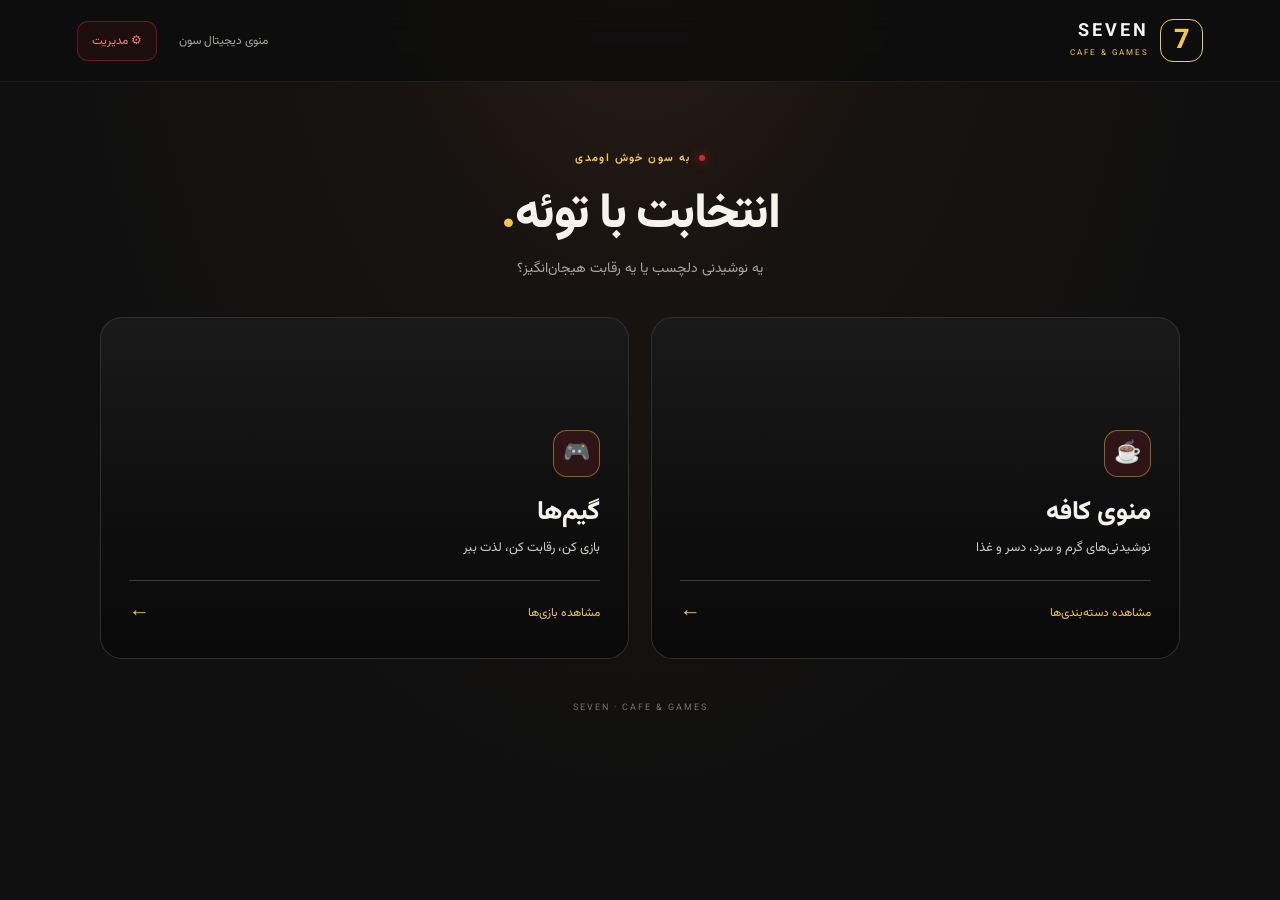
==== index.html @ a22e2e49 "Add files via upload" ====
<!doctype html>
<html lang="fa" dir="rtl">
<head>
<meta charset="utf-8"><meta name="viewport" content="width=device-width, initial-scale=1">
<meta name="theme-color" content="#101010"><title>SEVEN | کافه و گیم</title>
<link rel="preconnect" href="https://fonts.googleapis.com"><link rel="preconnect" href="https://fonts.gstatic.com" crossorigin>
<link href="https://fonts.googleapis.com/css2?family=Vazirmatn:wght@400;500;600;700;800&display=swap" rel="stylesheet">
<link rel="stylesheet" href="style.css">
</head>
<body>
<header class="navbar">
  <a class="brand" href="#" onclick="showHome();return false;"><span class="brand-mark">7</span><span class="brand-copy"><strong>SEVEN</strong><small>CAFE & GAMES</small></span></a>
  <div class="nav-left"><span class="nav-note">منوی دیجیتال سون</span><button class="admin-open" onclick="openAdmin()">⚙ مدیریت</button></div>
</header>
<main class="container">
  <section id="homeView" class="view active">
    <div class="hero"><span class="eyebrow"><i></i> به سون خوش اومدی</span><h1>انتخابت با توئه<span>.</span></h1><p>یه نوشیدنی دلچسب یا یه رقابت هیجان‌انگیز؟</p></div>
    <div class="main-cards">
      <button class="main-card" onclick="openSection('cafe')"><span class="card-image cafe-image"></span><span class="card-shade"></span><span class="card-content"><span class="card-icon">☕</span><span class="card-title">منوی کافه</span><span class="card-description">نوشیدنی‌های گرم و سرد، دسر و غذا</span><span class="card-action">مشاهده دسته‌بندی‌ها <b>←</b></span></span></button>
      <button class="main-card" onclick="openSection('games')"><span class="card-image games-image"></span><span class="card-shade"></span><span class="card-content"><span class="card-icon">🎮</span><span class="card-title">گیم‌ها</span><span class="card-description">بازی کن، رقابت کن، لذت ببر</span><span class="card-action">مشاهده بازی‌ها <b>←</b></span></span></button>
    </div><footer class="footer">SEVEN · CAFE & GAMES</footer>
  </section>
  <section id="categoryView" class="view">
    <div class="switch-row"><button class="back-button" onclick="showHome()">→ بازگشت به منو</button><button class="switch-button" id="switchSection" onclick="switchSection()">گیم‌ها</button></div>
    <div class="section-heading"><span class="eyebrow" id="sectionEyebrow">SEVEN MENU</span><h1 id="sectionTitle">منوی کافه<span>.</span></h1><p id="sectionDescription">دسته موردنظرت رو انتخاب کن.</p></div>
    <div id="categoryGrid" class="category-grid"></div><footer class="footer">SEVEN · CAFE & GAMES</footer>
  </section>
  <section id="itemsView" class="view">
    <div class="switch-row"><button class="back-button" onclick="backToCategories()">→ بازگشت به منو</button><button class="switch-button" id="switchItems" onclick="switchSection()">گیم‌ها</button></div>
    <div class="section-heading"><span class="eyebrow" id="itemsEyebrow">SEVEN MENU</span><h1 id="itemsTitle">محصولات<span>.</span></h1><p id="itemsDescription">موارد این دسته</p></div>
    <div id="hourPicker" class="hour-picker hidden"><h2>مدت زمان بازی</h2><p>برای دیدن تعرفه، تعداد ساعت را انتخاب کن.</p><div id="hourButtons" class="hour-buttons"></div><div id="priceResult" class="price-result hidden"></div></div>
    <div id="productGrid" class="product-grid"></div>
    <div id="emptyState" class="empty-state"><span class="empty-icon">✦</span><h2>هنوز موردی ثبت نشده</h2><p>مدیر می‌تواند از بخش مدیریت، محصول و قیمت اضافه کند.</p></div>
  </section>
  <section id="adminView" class="view">
    <div class="switch-row"><button class="back-button" onclick="showHome()">→ بازگشت به سایت</button><span class="admin-label">پنل مدیریت سون</span></div>
    <div class="section-heading"><span class="eyebrow">SEVEN ADMIN</span><h1>مدیریت منو و تعرفه‌ها<span>.</span></h1><p>محصولات، قیمت‌ها، تعرفه ساعت‌ها و تصویرها را ویرایش کن.</p></div>
    <div class="admin-warning">نسخه اولیه: اطلاعات در همین مرورگر ذخیره می‌شود. برای مدیریت مشترک روی همه دستگاه‌ها و امنیت واقعی، اتصال به بک‌اند لازم است.</div>
    <div class="admin-tabs"><button class="tab active" onclick="showAdminTab('products',this)">محصولات و تعرفه‌ها</button><button class="tab" onclick="showAdminTab('settings',this)">تنظیمات</button></div>
    <div id="adminProducts">
      <form id="productForm" class="admin-form">
        <h2 id="formTitle">افزودن محصول / تعرفه</h2><input type="hidden" id="editId">
        <div class="form-grid">
          <label>بخش<select id="itemSection"><option value="cafe">منوی کافه</option><option value="games">گیم‌ها</option></select></label>
          <label>دسته<select id="itemCategory"></select></label>
          <label>نام محصول / بازی<input id="itemName" required placeholder="مثلاً قهوه یا PS5"></label>
          <label>قیمت پایه (تومان)<input id="itemPrice" type="number" min="0" placeholder="مثلاً 150000"></label>
          <label class="full">آدرس عکس (URL)<input id="itemImage" type="url" placeholder="https://..."></label>
          <div id="gameRates" class="full game-rates"><strong>تعرفه گیم بر اساس ساعت (تومان)</strong><div class="rates-grid"><label>۱ ساعت<input id="rate1" type="number" min="0" placeholder="قیمت"></label><label>۲ ساعت<input id="rate2" type="number" min="0" placeholder="قیمت"></label><label>۳ ساعت<input id="rate3" type="number" min="0" placeholder="قیمت"></label><label>۴ ساعت<input id="rate4" type="number" min="0" placeholder="قیمت"></label><label>۵ ساعت<input id="rate5" type="number" min="0" placeholder="قیمت"></label></div></div>
        </div>
        <div class="form-actions"><button class="primary-button" type="submit">ذخیره</button><button class="back-button" type="button" onclick="resetForm()">پاک کردن فرم</button></div>
      </form>
      <div class="admin-list-head"><h2>موارد ثبت‌شده</h2><button class="danger-button" onclick="clearAll()">حذف همه</button></div><div id="adminList" class="admin-list"></div>
    </div>
    <div id="adminSettings" class="admin-form hidden"><h2>تنظیمات ظاهری</h2><p class="muted">تم مشکی، قرمز و زرد در این نسخه فعال است. لوگوی فعلی به‌صورت نوشتاری SEVEN است.</p><button class="back-button" onclick="exportData()">خروجی گرفتن از اطلاعات (JSON)</button><label class="import-label">وارد کردن فایل JSON<input type="file" accept="application/json" onchange="importData(event)"></label></div>
  </section>
</main>
<script src="script.js"></script>
</body></html>
---- style.css ----
*{box-sizing:border-box}:root{--bg:#101010;--panel:#1b1b1b;--panel2:#242424;--red:#d62828;--red2:#ff4545;--yellow:#f1c84b;--text:#f6f3ec;--muted:#aaa69d;--line:#f1c84b32}
body{margin:0;background:radial-gradient(ellipse at 50% -20%,#302016 0%,#171311 32%,var(--bg) 68%);color:var(--text);font-family:"Vazirmatn",Tahoma,sans-serif;min-height:100vh}button,input,select{font:inherit}button{cursor:pointer}.navbar{height:82px;padding:0 clamp(20px,6vw,84px);display:flex;align-items:center;justify-content:space-between;border-bottom:1px solid #ffffff12;background:#0d0d0dd9;backdrop-filter:blur(16px);position:sticky;top:0;z-index:10}.brand{display:flex;align-items:center;gap:11px;text-decoration:none;color:var(--text)}.brand-mark{width:43px;height:43px;border:1px solid var(--yellow);border-radius:13px;display:grid;place-items:center;color:var(--yellow);font-size:27px;font-weight:800}.brand-copy{display:flex;flex-direction:column;line-height:1.2;letter-spacing:2px}.brand-copy strong{font-size:18px;letter-spacing:3px}.brand-copy small{font-size:8px;color:var(--yellow);letter-spacing:2px;margin-top:5px}.nav-left{display:flex;align-items:center;gap:22px}.nav-note{font-size:12px;color:var(--muted)}.admin-open,.switch-button{border:1px solid #d6282866;background:#d6282815;color:#ff7777;border-radius:11px;padding:10px 14px;font-size:12px}.admin-open:hover,.switch-button:hover{background:#d6282830;border-color:var(--red2)}.container{width:min(1080px,100% - 36px);margin:0 auto;padding:48px 0 22px}.view{display:none;animation:rise .3s ease both}.view.active{display:block}@keyframes rise{from{opacity:0;transform:translateY(8px)}to{opacity:1;transform:translateY(0)}}.hero{text-align:center;padding:15px 0 37px}.eyebrow{font-size:11px;color:var(--yellow);letter-spacing:1.4px;font-weight:700;display:inline-flex;align-items:center;gap:8px}.eyebrow i{width:6px;height:6px;border-radius:50%;background:var(--red);box-shadow:0 0 12px var(--red)}h1{font-size:clamp(30px,5vw,49px);line-height:1.3;margin:14px 0 10px;font-weight:800;letter-spacing:-1.5px}h1 span{color:var(--yellow)}.hero p,.section-heading p{color:var(--muted);font-size:14px;margin:0}.main-cards{display:grid;grid-template-columns:repeat(2,minmax(0,1fr));gap:22px}.main-card{position:relative;isolation:isolate;overflow:hidden;text-align:right;min-height:340px;border:1px solid #ffffff17;border-radius:22px;background:var(--panel);padding:0;color:var(--text);transition:.25s}.main-card:hover{transform:translateY(-4px);border-color:#f1c84b88;box-shadow:0 18px 45px #0006}.card-image,.card-shade{position:absolute;inset:0;z-index:-2}.card-image{background-size:cover;background-position:center;transition:transform .5s}.main-card:hover .card-image{transform:scale(1.04)}.cafe-image{background-image:url("https://images.unsplash.com/photo-1445116572660-236099ec97a0?auto=format&fit=crop&w=1100&q=85")}.games-image{background-image:url("https://images.unsplash.com/photo-1593305841991-05c297ba4575?auto=format&fit=crop&w=1100&q=85")}.card-shade{z-index:-1;background:linear-gradient(0deg,#090909f5 0%,#090909bd 37%,#09090912 100%)}.card-content{min-height:340px;display:flex;flex-direction:column;justify-content:flex-end;padding:28px}.card-icon{width:47px;height:47px;display:grid;place-items:center;background:#d6282825;border:1px solid #f1c84b70;border-radius:14px;font-size:22px;margin-bottom:15px}.card-title{font-size:26px;font-weight:800;margin-bottom:5px}.card-description{font-size:13px;color:#d0cbc1}.card-action{display:flex;align-items:center;justify-content:space-between;margin-top:22px;padding-top:16px;border-top:1px solid #ffffff30;color:var(--yellow);font-size:12px}.card-action b{font-size:21px;font-weight:400}.footer{text-align:center;margin:42px auto 12px;color:#777168;font-size:9px;letter-spacing:2px}.switch-row{display:flex;justify-content:space-between;align-items:center;gap:12px}.back-button{display:inline-flex;align-items:center;gap:9px;border:1px solid #ffffff1c;background:#191919;color:#d6d0c4;border-radius:11px;padding:10px 14px;font-size:12px;transition:.2s}.back-button:hover{border-color:var(--yellow);color:var(--yellow)}.switch-button{min-width:130px;color:var(--yellow);border-color:#f1c84b55;background:#f1c84b0c}.section-heading{margin:35px 0 26px}.section-heading h1{font-size:clamp(29px,4vw,40px);margin:8px 0}.category-grid{display:grid;grid-template-columns:repeat(2,minmax(0,1fr));gap:14px}.category-card{display:flex;align-items:center;gap:16px;text-align:right;padding:21px 19px;min-height:104px;border-radius:16px;border:1px solid #ffffff12;background:linear-gradient(135deg,#202020,#171717);color:var(--text);transition:.22s}.category-card:hover{border-color:#f1c84b88;transform:translateY(-2px)}.category-symbol{flex:0 0 54px;height:54px;display:grid;place-items:center;border-radius:15px;background:#d6282818;border:1px solid #f1c84b3c;color:var(--yellow);font-size:24px}.category-copy{flex:1}.category-copy strong{display:block;font-size:15px}.category-copy small{display:block;margin-top:5px;color:var(--muted);font-size:11px}.category-arrow{color:var(--yellow);font-size:20px}.empty-state{text-align:center;border:1px dashed #f1c84b40;border-radius:20px;background:#191919aa;padding:38px 18px;margin-top:18px}.empty-icon{color:var(--red2);font-size:30px}.empty-state h2{font-size:19px;margin:12px 0 7px}.empty-state p,.muted{font-size:12px;color:var(--muted)}.hidden{display:none!important}.hour-picker,.admin-form{border:1px solid #ffffff18;background:#191919;border-radius:18px;padding:22px;margin:20px 0}.hour-picker h2,.admin-form h2{font-size:18px;margin:0 0 8px}.hour-picker p{color:var(--muted);font-size:12px;margin:0 0 18px}.hour-buttons{display:grid;grid-template-columns:repeat(5,minmax(0,1fr));gap:10px}.hour-button{border:1px solid #ffffff20;background:#242424;color:#eee;border-radius:12px;padding:14px 8px}.hour-button.active,.hour-button:hover{border-color:var(--yellow);background:#f1c84b18;color:var(--yellow)}.price-result{margin-top:14px;padding:17px;border-radius:12px;border:1px solid #d6282870;background:#d6282812}.price-result strong{color:var(--yellow);font-size:22px}.product-grid{display:grid;grid-template-columns:repeat(3,minmax(0,1fr));gap:14px}.product-card{border:1px solid #ffffff16;background:#1b1b1b;border-radius:16px;overflow:hidden}.product-card img{width:100%;height:160px;object-fit:cover;background:#252525}.product-info{padding:14px}.product-info h3{margin:0 0 8px;font-size:15px}.product-price{color:var(--yellow);font-weight:700;font-size:14px}.product-info p{color:var(--muted);font-size:11px}.admin-label{font-size:12px;color:var(--yellow)}.admin-warning{border:1px solid #f1c84b44;background:#f1c84b0d;color:#e6d7a8;border-radius:12px;padding:13px;font-size:12px;line-height:1.9}.admin-tabs{display:flex;gap:8px;margin:20px 0}.tab{padding:10px 15px;border-radius:10px;border:1px solid #ffffff20;background:#1b1b1b;color:#ddd;font-size:12px}.tab.active{border-color:var(--red);background:#d6282820;color:#ff8585}.form-grid{display:grid;grid-template-columns:repeat(2,minmax(0,1fr));gap:14px;margin-top:18px}.form-grid label,.rates-grid label,.import-label{display:flex;flex-direction:column;gap:7px;color:#d8d2c7;font-size:12px}.form-grid .full{grid-column:1/-1}input,select{width:100%;background:#101010;border:1px solid #ffffff24;color:#f6f3ec;border-radius:9px;padding:11px;outline:none}input:focus,select:focus{border-color:var(--yellow)}.game-rates{border:1px solid #ffffff12;border-radius:12px;padding:14px}.game-rates>strong{font-size:12px;color:var(--yellow)}.rates-grid{display:grid;grid-template-columns:repeat(5,minmax(0,1fr));gap:10px;margin-top:12px}.form-actions{display:flex;gap:10px;margin-top:18px}.primary-button{background:var(--red);color:white;border:1px solid var(--red2);border-radius:10px;padding:11px 22px}.primary-button:hover{background:#b91c1c}.admin-list-head{display:flex;align-items:center;justify-content:space-between;margin-top:28px}.admin-list-head h2{font-size:17px}.danger-button{border:1px solid #ff454566;background:#d6282815;color:#ff7777;border-radius:9px;padding:8px 12px;font-size:11px}.admin-list{display:grid;gap:10px}.admin-row{display:flex;align-items:center;gap:12px;border:1px solid #ffffff15;background:#1b1b1b;border-radius:12px;padding:12px}.admin-row img{width:52px;height:52px;object-fit:cover;border-radius:8px;background:#292929}.admin-row-info{flex:1;min-width:0}.admin-row-info strong{display:block;font-size:13px}.admin-row-info small{display:block;color:var(--muted);font-size:11px;margin-top:5px}.row-actions{display:flex;gap:6px}.row-actions button{font-size:11px;padding:7px 9px;border-radius:8px;border:1px solid #ffffff25;background:#222;color:#eee}.row-actions .delete{color:#ff7777;border-color:#ff454544}.import-label{margin-top:18px}.import-label input{margin-top:5px}@media(max-width:650px){.navbar{height:72px;padding:0 15px}.nav-left{gap:9px}.nav-note{display:none}.admin-open{padding:9px;font-size:11px}.container{width:calc(100% - 30px);padding-top:30px}.hero{padding:12px 0 26px}.main-cards{grid-template-columns:1fr;gap:14px}.main-card,.card-content{min-height:260px}.card-content{padding:22px}.category-grid{grid-template-columns:1fr;gap:10px}.category-card{min-height:91px;padding:16px}.section-heading{margin-top:27px}.switch-button{min-width:110px;padding:10px}.hour-buttons{gap:6px}.hour-button{font-size:11px;padding:12px 3px}.product-grid{grid-template-columns:repeat(2,minmax(0,1fr))}.product-card img{height:120px}.form-grid{grid-template-columns:1fr}.form-grid .full{grid-column:auto}.rates-grid{grid-template-columns:repeat(2,minmax(0,1fr))}.admin-row{flex-wrap:wrap}.row-actions{width:100%}.footer{margin-top:32px}}
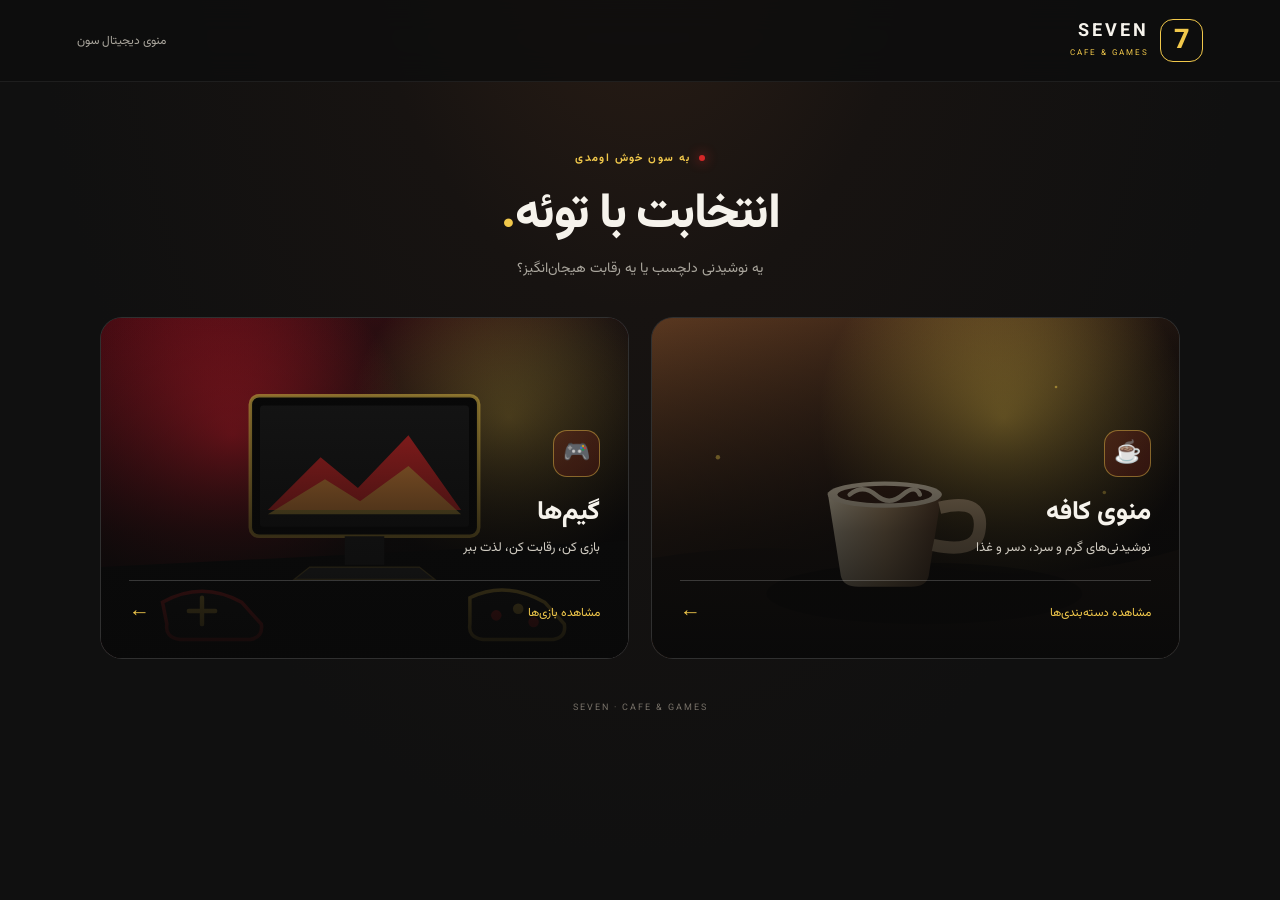
==== commit d00113c8: "Add files via upload" ====
--- a/index.html
+++ b/index.html
@@ -5,12 +5,12 @@
 <meta name="theme-color" content="#101010"><title>SEVEN | کافه و گیم</title>
 <link rel="preconnect" href="https://fonts.googleapis.com"><link rel="preconnect" href="https://fonts.gstatic.com" crossorigin>
 <link href="https://fonts.googleapis.com/css2?family=Vazirmatn:wght@400;500;600;700;800&display=swap" rel="stylesheet">
-<link rel="stylesheet" href="style.css">
+<link rel="stylesheet" href="css/style.css">
 </head>
 <body>
 <header class="navbar">
   <a class="brand" href="#" onclick="showHome();return false;"><span class="brand-mark">7</span><span class="brand-copy"><strong>SEVEN</strong><small>CAFE & GAMES</small></span></a>
-  <div class="nav-left"><span class="nav-note">منوی دیجیتال سون</span><button class="admin-open" onclick="openAdmin()">⚙ مدیریت</button></div>
+  <div class="nav-left"><span class="nav-note">منوی دیجیتال سون</span></div>
 </header>
 <main class="container">
   <section id="homeView" class="view active">
@@ -28,7 +28,7 @@
   <section id="itemsView" class="view">
     <div class="switch-row"><button class="back-button" onclick="backToCategories()">→ بازگشت به منو</button><button class="switch-button" id="switchItems" onclick="switchSection()">گیم‌ها</button></div>
     <div class="section-heading"><span class="eyebrow" id="itemsEyebrow">SEVEN MENU</span><h1 id="itemsTitle">محصولات<span>.</span></h1><p id="itemsDescription">موارد این دسته</p></div>
-    <div id="hourPicker" class="hour-picker hidden"><h2>مدت زمان بازی</h2><p>برای دیدن تعرفه، تعداد ساعت را انتخاب کن.</p><div id="hourButtons" class="hour-buttons"></div><div id="priceResult" class="price-result hidden"></div></div>
+    <div id="hourPicker" class="game-config hidden"><h2>انتخاب امکانات بازی</h2><p class="sub">اول تعداد دسته، بعد مدت زمان را انتخاب کن.</p><div class="choice-group"><span class="choice-label">۱. تعداد دسته</span><div id="controllerButtons" class="choice-buttons"></div></div><div class="choice-group"><span class="choice-label">۲. مدت زمان بازی</span><div id="hourButtons" class="choice-buttons"></div></div><div id="priceResult" class="final-price hidden"><span>قیمت نهایی</span><strong id="finalPriceValue">—</strong></div></div>
     <div id="productGrid" class="product-grid"></div>
     <div id="emptyState" class="empty-state"><span class="empty-icon">✦</span><h2>هنوز موردی ثبت نشده</h2><p>مدیر می‌تواند از بخش مدیریت، محصول و قیمت اضافه کند.</p></div>
   </section>
@@ -55,5 +55,5 @@
     <div id="adminSettings" class="admin-form hidden"><h2>تنظیمات ظاهری</h2><p class="muted">تم مشکی، قرمز و زرد در این نسخه فعال است. لوگوی فعلی به‌صورت نوشتاری SEVEN است.</p><button class="back-button" onclick="exportData()">خروجی گرفتن از اطلاعات (JSON)</button><label class="import-label">وارد کردن فایل JSON<input type="file" accept="application/json" onchange="importData(event)"></label></div>
   </section>
 </main>
-<script src="script.js"></script>
+<script src="js/script.js"></script>
 </body></html>
--- a/css/style.css
+++ b/css/style.css
@@ -0,0 +1,17 @@
+*{box-sizing:border-box}:root{--bg:#101010;--panel:#1b1b1b;--panel2:#242424;--red:#d62828;--red2:#ff4545;--yellow:#f1c84b;--text:#f6f3ec;--muted:#aaa69d;--line:#f1c84b32}
+body{margin:0;background:radial-gradient(ellipse at 50% -20%,#302016 0%,#171311 32%,var(--bg) 68%);color:var(--text);font-family:"Vazirmatn",Tahoma,sans-serif;min-height:100vh}button,input,select{font:inherit}button{cursor:pointer}.navbar{height:82px;padding:0 clamp(20px,6vw,84px);display:flex;align-items:center;justify-content:space-between;border-bottom:1px solid #ffffff12;background:#0d0d0dd9;backdrop-filter:blur(16px);position:sticky;top:0;z-index:10}.brand{display:flex;align-items:center;gap:11px;text-decoration:none;color:var(--text)}.brand-mark{width:43px;height:43px;border:1px solid var(--yellow);border-radius:13px;display:grid;place-items:center;color:var(--yellow);font-size:27px;font-weight:800}.brand-copy{display:flex;flex-direction:column;line-height:1.2;letter-spacing:2px}.brand-copy strong{font-size:18px;letter-spacing:3px}.brand-copy small{font-size:8px;color:var(--yellow);letter-spacing:2px;margin-top:5px}.nav-left{display:flex;align-items:center;gap:22px}.nav-note{font-size:12px;color:var(--muted)}.admin-open,.switch-button{border:1px solid #d6282866;background:#d6282815;color:#ff7777;border-radius:11px;padding:10px 14px;font-size:12px}.admin-open:hover,.switch-button:hover{background:#d6282830;border-color:var(--red2)}.container{width:min(1080px,100% - 36px);margin:0 auto;padding:48px 0 22px}.view{display:none;animation:rise .3s ease both}.view.active{display:block}@keyframes rise{from{opacity:0;transform:translateY(8px)}to{opacity:1;transform:translateY(0)}}.hero{text-align:center;padding:15px 0 37px}.eyebrow{font-size:11px;color:var(--yellow);letter-spacing:1.4px;font-weight:700;display:inline-flex;align-items:center;gap:8px}.eyebrow i{width:6px;height:6px;border-radius:50%;background:var(--red);box-shadow:0 0 12px var(--red)}h1{font-size:clamp(30px,5vw,49px);line-height:1.3;margin:14px 0 10px;font-weight:800;letter-spacing:-1.5px}h1 span{color:var(--yellow)}.hero p,.section-heading p{color:var(--muted);font-size:14px;margin:0}.main-cards{display:grid;grid-template-columns:repeat(2,minmax(0,1fr));gap:22px}.main-card{position:relative;isolation:isolate;overflow:hidden;text-align:right;min-height:340px;border:1px solid #ffffff17;border-radius:22px;background:var(--panel);padding:0;color:var(--text);transition:.25s}.main-card:hover{transform:translateY(-4px);border-color:#f1c84b88;box-shadow:0 18px 45px #0006}.card-image,.card-shade{position:absolute;inset:0;z-index:-2}.card-image{background-size:cover;background-position:center;transition:transform .5s}.main-card:hover .card-image{transform:scale(1.04)}.cafe-image{background-color:#352116;background-image:url("../assets/images/cafe.svg"),linear-gradient(135deg,#52331f,#0b0b0b)}.games-image{background-color:#260b10;background-image:url("../assets/images/games.svg"),linear-gradient(135deg,#5a1018,#0b0b0b)}.card-shade{z-index:-1;background:linear-gradient(0deg,#090909f5 0%,#090909bd 37%,#09090912 100%)}.card-content{min-height:340px;display:flex;flex-direction:column;justify-content:flex-end;padding:28px}.card-icon{width:47px;height:47px;display:grid;place-items:center;background:#d6282825;border:1px solid #f1c84b70;border-radius:14px;font-size:22px;margin-bottom:15px}.card-title{font-size:26px;font-weight:800;margin-bottom:5px}.card-description{font-size:13px;color:#d0cbc1}.card-action{display:flex;align-items:center;justify-content:space-between;margin-top:22px;padding-top:16px;border-top:1px solid #ffffff30;color:var(--yellow);font-size:12px}.card-action b{font-size:21px;font-weight:400}.footer{text-align:center;margin:42px auto 12px;color:#777168;font-size:9px;letter-spacing:2px}.switch-row{display:flex;justify-content:space-between;align-items:center;gap:12px}.back-button{display:inline-flex;align-items:center;gap:9px;border:1px solid #ffffff1c;background:#191919;color:#d6d0c4;border-radius:11px;padding:10px 14px;font-size:12px;transition:.2s}.back-button:hover{border-color:var(--yellow);color:var(--yellow)}.switch-button{min-width:130px;color:var(--yellow);border-color:#f1c84b55;background:#f1c84b0c}.section-heading{margin:35px 0 26px}.section-heading h1{font-size:clamp(29px,4vw,40px);margin:8px 0}.category-grid{display:grid;grid-template-columns:repeat(2,minmax(0,1fr));gap:14px}.category-card{display:flex;align-items:center;gap:16px;text-align:right;padding:21px 19px;min-height:104px;border-radius:16px;border:1px solid #ffffff12;background:linear-gradient(135deg,#202020,#171717);color:var(--text);transition:.22s}.category-card:hover{border-color:#f1c84b88;transform:translateY(-2px)}.category-symbol{flex:0 0 54px;height:54px;display:grid;place-items:center;border-radius:15px;background:#d6282818;border:1px solid #f1c84b3c;color:var(--yellow);font-size:24px}.category-copy{flex:1}.category-copy strong{display:block;font-size:15px}.category-copy small{display:block;margin-top:5px;color:var(--muted);font-size:11px}.category-arrow{color:var(--yellow);font-size:20px}.empty-state{text-align:center;border:1px dashed #f1c84b40;border-radius:20px;background:#191919aa;padding:38px 18px;margin-top:18px}.empty-icon{color:var(--red2);font-size:30px}.empty-state h2{font-size:19px;margin:12px 0 7px}.empty-state p,.muted{font-size:12px;color:var(--muted)}.hidden{display:none!important}.hour-picker,.admin-form{border:1px solid #ffffff18;background:#191919;border-radius:18px;padding:22px;margin:20px 0}.hour-picker h2,.admin-form h2{font-size:18px;margin:0 0 8px}.hour-picker p{color:var(--muted);font-size:12px;margin:0 0 18px}.hour-buttons{display:grid;grid-template-columns:repeat(5,minmax(0,1fr));gap:10px}.hour-button{border:1px solid #ffffff20;background:#242424;color:#eee;border-radius:12px;padding:14px 8px}.hour-button.active,.hour-button:hover{border-color:var(--yellow);background:#f1c84b18;color:var(--yellow)}.price-result{margin-top:14px;padding:17px;border-radius:12px;border:1px solid #d6282870;background:#d6282812}.price-result strong{color:var(--yellow);font-size:22px}.product-grid{display:grid;grid-template-columns:repeat(3,minmax(0,1fr));gap:14px}.product-card{border:1px solid #ffffff16;background:#1b1b1b;border-radius:16px;overflow:hidden}.product-card img{width:100%;height:160px;object-fit:cover;background:#252525}.product-info{padding:14px}.product-info h3{margin:0 0 8px;font-size:15px}.product-price{color:var(--yellow);font-weight:700;font-size:14px}.product-info p{color:var(--muted);font-size:11px}.admin-label{font-size:12px;color:var(--yellow)}.admin-warning{border:1px solid #f1c84b44;background:#f1c84b0d;color:#e6d7a8;border-radius:12px;padding:13px;font-size:12px;line-height:1.9}.admin-tabs{display:flex;gap:8px;margin:20px 0}.tab{padding:10px 15px;border-radius:10px;border:1px solid #ffffff20;background:#1b1b1b;color:#ddd;font-size:12px}.tab.active{border-color:var(--red);background:#d6282820;color:#ff8585}.form-grid{display:grid;grid-template-columns:repeat(2,minmax(0,1fr));gap:14px;margin-top:18px}.form-grid label,.rates-grid label,.import-label{display:flex;flex-direction:column;gap:7px;color:#d8d2c7;font-size:12px}.form-grid .full{grid-column:1/-1}input,select{width:100%;background:#101010;border:1px solid #ffffff24;color:#f6f3ec;border-radius:9px;padding:11px;outline:none}input:focus,select:focus{border-color:var(--yellow)}.game-rates{border:1px solid #ffffff12;border-radius:12px;padding:14px}.game-rates>strong{font-size:12px;color:var(--yellow)}.rates-grid{display:grid;grid-template-columns:repeat(5,minmax(0,1fr));gap:10px;margin-top:12px}.form-actions{display:flex;gap:10px;margin-top:18px}.primary-button{background:var(--red);color:white;border:1px solid var(--red2);border-radius:10px;padding:11px 22px}.primary-button:hover{background:#b91c1c}.admin-list-head{display:flex;align-items:center;justify-content:space-between;margin-top:28px}.admin-list-head h2{font-size:17px}.danger-button{border:1px solid #ff454566;background:#d6282815;color:#ff7777;border-radius:9px;padding:8px 12px;font-size:11px}.admin-list{display:grid;gap:10px}.admin-row{display:flex;align-items:center;gap:12px;border:1px solid #ffffff15;background:#1b1b1b;border-radius:12px;padding:12px}.admin-row img{width:52px;height:52px;object-fit:cover;border-radius:8px;background:#292929}.admin-row-info{flex:1;min-width:0}.admin-row-info strong{display:block;font-size:13px}.admin-row-info small{display:block;color:var(--muted);font-size:11px;margin-top:5px}.row-actions{display:flex;gap:6px}.row-actions button{font-size:11px;padding:7px 9px;border-radius:8px;border:1px solid #ffffff25;background:#222;color:#eee}.row-actions .delete{color:#ff7777;border-color:#ff454544}.import-label{margin-top:18px}.import-label input{margin-top:5px}@media(max-width:650px){.navbar{height:72px;padding:0 15px}.nav-left{gap:9px}.nav-note{display:none}.admin-open{padding:9px;font-size:11px}.container{width:calc(100% - 30px);padding-top:30px}.hero{padding:12px 0 26px}.main-cards{grid-template-columns:1fr;gap:14px}.main-card,.card-content{min-height:260px}.card-content{padding:22px}.category-grid{grid-template-columns:1fr;gap:10px}.category-card{min-height:91px;padding:16px}.section-heading{margin-top:27px}.switch-button{min-width:110px;padding:10px}.hour-buttons{gap:6px}.hour-button{font-size:11px;padding:12px 3px}.product-grid{grid-template-columns:repeat(2,minmax(0,1fr))}.product-card img{height:120px}.form-grid{grid-template-columns:1fr}.form-grid .full{grid-column:auto}.rates-grid{grid-template-columns:repeat(2,minmax(0,1fr))}.admin-row{flex-wrap:wrap}.row-actions{width:100%}.footer{margin-top:32px}}
+/* V5 polish */
+.category-card{position:relative;min-height:116px;padding:21px;background:linear-gradient(135deg,#25211e,#151515);box-shadow:inset 0 1px 0 #ffffff08,0 10px 26px #0002;border:1px solid #ffffff18;border-radius:17px}
+.category-card:before{content:"";position:absolute;right:0;top:18px;bottom:18px;width:3px;border-radius:4px;background:linear-gradient(#d62828,#f1c84b)}
+.category-card:hover{border-color:#f1c84b88;transform:translateY(-2px)}
+.category-symbol{background:#d6282820;border-color:#f1c84b55}
+.category-arrow{display:grid;place-items:center;width:34px;height:34px;border-radius:10px;background:#f1c84b10;border:1px solid #f1c84b25}
+.game-config{border:1px solid #f1c84b3b;border-radius:18px;padding:20px;background:linear-gradient(135deg,#201b18,#151515);margin:16px 0 22px}
+.game-config h2{font-size:17px;margin:0 0 6px}.game-config .sub{font-size:12px;color:var(--muted);margin:0 0 16px}
+.choice-group{margin:18px 0}.choice-label{display:block;color:#ddd5c7;font-size:12px;font-weight:700;margin-bottom:10px}
+.choice-buttons{display:grid;grid-template-columns:repeat(auto-fit,minmax(75px,1fr));gap:9px}
+.choice-button{border:1px solid #ffffff20;background:#202020;color:#eee;border-radius:12px;padding:13px 8px;min-height:48px;transition:.2s}
+.choice-button.active,.choice-button:hover{border-color:#f1c84b;background:linear-gradient(135deg,#d6282828,#f1c84b16);color:#f1c84b}
+.final-price{margin-top:18px;padding:18px;border-radius:14px;background:linear-gradient(110deg,#d6282825,#f1c84b12);border:1px solid #d6282866;display:flex;align-items:center;justify-content:space-between;gap:15px}
+.final-price span{font-size:12px;color:#d7d0c3}.final-price strong{font-size:clamp(20px,3vw,28px);color:#f1c84b}
+@media(max-width:650px){.category-card{min-height:98px;padding:15px}.game-config{padding:15px}.choice-buttons{grid-template-columns:repeat(3,minmax(0,1fr))}.final-price{align-items:flex-start;flex-direction:column}}
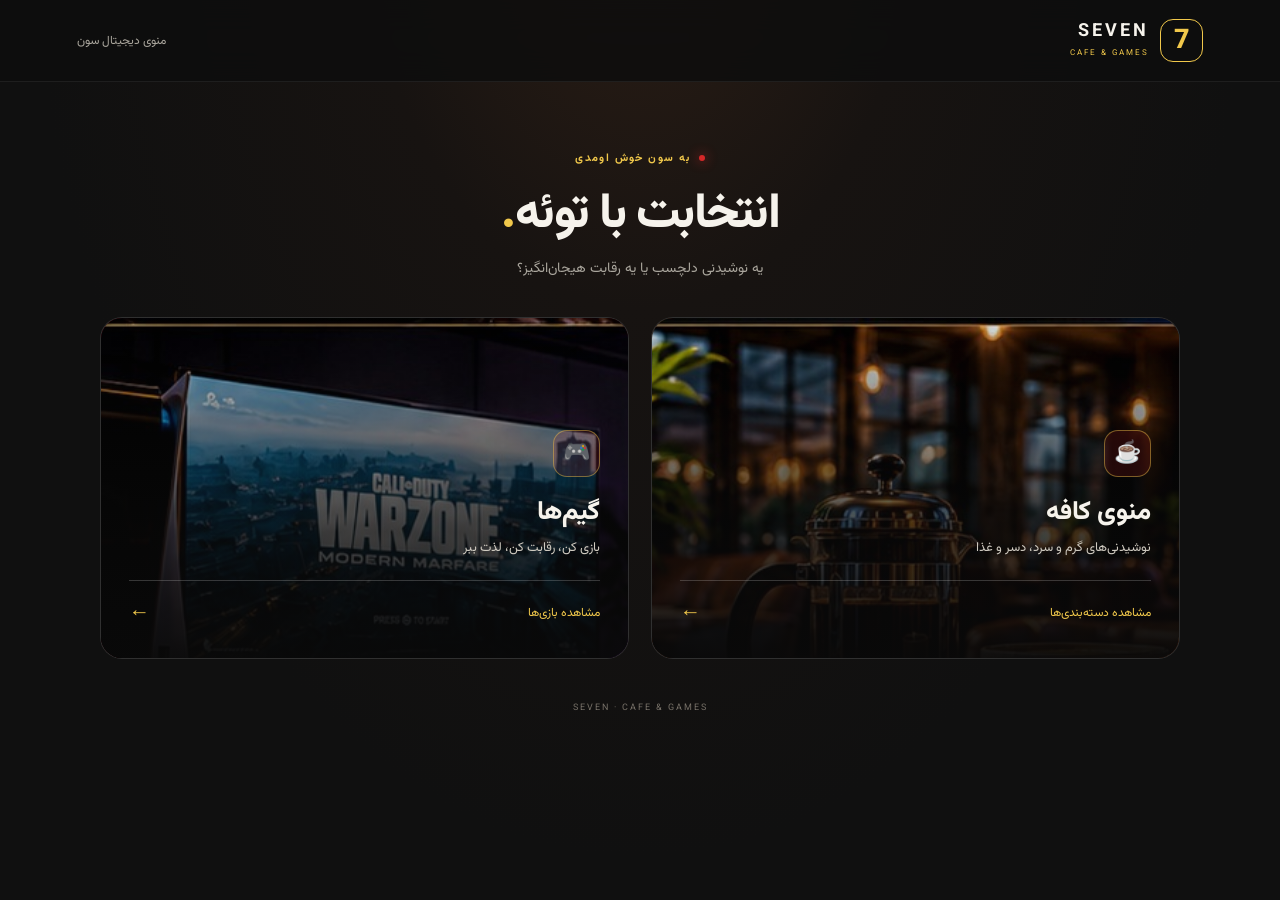
==== commit 3ac134c5: "Add files via upload" ====
--- a/index.html
+++ b/index.html
@@ -28,12 +28,12 @@
   <section id="itemsView" class="view">
     <div class="switch-row"><button class="back-button" onclick="backToCategories()">→ بازگشت به منو</button><button class="switch-button" id="switchItems" onclick="switchSection()">گیم‌ها</button></div>
     <div class="section-heading"><span class="eyebrow" id="itemsEyebrow">SEVEN MENU</span><h1 id="itemsTitle">محصولات<span>.</span></h1><p id="itemsDescription">موارد این دسته</p></div>
-    <div id="hourPicker" class="game-config hidden"><h2>انتخاب امکانات بازی</h2><p class="sub">اول تعداد دسته، بعد مدت زمان را انتخاب کن.</p><div class="choice-group"><span class="choice-label">۱. تعداد دسته</span><div id="controllerButtons" class="choice-buttons"></div></div><div class="choice-group"><span class="choice-label">۲. مدت زمان بازی</span><div id="hourButtons" class="choice-buttons"></div></div><div id="priceResult" class="final-price hidden"><span>قیمت نهایی</span><strong id="finalPriceValue">—</strong></div></div>
+    <div id="hourPicker" class="game-config hidden"><h2>انتخاب امکانات بازی</h2><p class="sub">ابتدا گزینه موردنظر و سپس مدت زمان را انتخاب کن؛ قیمت نهایی در پایان نمایش داده می‌شود.</p><div id="controllerChoice" class="choice-group"><span id="controllerLabel" class="choice-label">۱. تعداد دسته</span><div id="controllerButtons" class="choice-buttons"></div></div><div class="choice-group"><span class="choice-label">۲. مدت زمان بازی</span><div id="hourButtons" class="choice-buttons"></div></div><div id="priceResult" class="final-price hidden"><span>قیمت نهایی</span><strong id="finalPriceValue">—</strong></div></div>
     <div id="productGrid" class="product-grid"></div>
     <div id="emptyState" class="empty-state"><span class="empty-icon">✦</span><h2>هنوز موردی ثبت نشده</h2><p>مدیر می‌تواند از بخش مدیریت، محصول و قیمت اضافه کند.</p></div>
   </section>
   <section id="adminView" class="view">
-    <div class="switch-row"><button class="back-button" onclick="showHome()">→ بازگشت به سایت</button><span class="admin-label">پنل مدیریت سون</span></div>
+    <div class="switch-row"><button class="back-button" onclick="showHome()">→ بازگشت به سایت</button><span class="admin-label">پنل مدیریت سون</span><button class="danger-button" type="button" onclick="logoutAdmin()">خروج امن</button></div>
     <div class="section-heading"><span class="eyebrow">SEVEN ADMIN</span><h1>مدیریت منو و تعرفه‌ها<span>.</span></h1><p>محصولات، قیمت‌ها، تعرفه ساعت‌ها و تصویرها را ویرایش کن.</p></div>
     <div class="admin-warning">نسخه اولیه: اطلاعات در همین مرورگر ذخیره می‌شود. برای مدیریت مشترک روی همه دستگاه‌ها و امنیت واقعی، اتصال به بک‌اند لازم است.</div>
     <div class="admin-tabs"><button class="tab active" onclick="showAdminTab('products',this)">محصولات و تعرفه‌ها</button><button class="tab" onclick="showAdminTab('settings',this)">تنظیمات</button></div>
@@ -45,7 +45,14 @@
           <label>دسته<select id="itemCategory"></select></label>
           <label>نام محصول / بازی<input id="itemName" required placeholder="مثلاً قهوه یا PS5"></label>
           <label>قیمت پایه (تومان)<input id="itemPrice" type="number" min="0" placeholder="مثلاً 150000"></label>
-          <label class="full">آدرس عکس (URL)<input id="itemImage" type="url" placeholder="https://..."></label>
+          <label class="full image-url-field">آدرس عکس (URL)<input id="itemImage" type="url" placeholder="https://example.com/photo.jpg"><small>اگر لینک عکس داری، اینجا وارد کن؛ یا از دستگاه انتخابش کن.</small></label>
+          <div class="full upload-card" id="imageUploadCard">
+            <div class="upload-card-top"><span class="upload-icon">▧</span><div class="upload-copy"><strong>انتخاب تصویر از دستگاه</strong><small>فرمت‌های JPG، PNG، WEBP و GIF — تصویر برای ذخیره بهینه می‌شود.</small></div></div>
+            <input id="itemImageFile" class="native-file-input" type="file" accept="image/*">
+            <label for="itemImageFile" class="upload-button"><span>＋</span> انتخاب عکس از گوشی یا کامپیوتر</label>
+            <div id="imageFileName" class="file-name">هنوز تصویری انتخاب نشده</div>
+            <div id="imagePreviewWrap" class="image-preview-wrap hidden"><img id="imagePreview" alt="پیش‌نمایش تصویر انتخاب‌شده"><button type="button" class="remove-image-button" onclick="clearSelectedImage()">حذف تصویر انتخاب‌شده</button></div>
+          </div>
           <div id="gameRates" class="full game-rates"><strong>تعرفه گیم بر اساس ساعت (تومان)</strong><div class="rates-grid"><label>۱ ساعت<input id="rate1" type="number" min="0" placeholder="قیمت"></label><label>۲ ساعت<input id="rate2" type="number" min="0" placeholder="قیمت"></label><label>۳ ساعت<input id="rate3" type="number" min="0" placeholder="قیمت"></label><label>۴ ساعت<input id="rate4" type="number" min="0" placeholder="قیمت"></label><label>۵ ساعت<input id="rate5" type="number" min="0" placeholder="قیمت"></label></div></div>
         </div>
         <div class="form-actions"><button class="primary-button" type="submit">ذخیره</button><button class="back-button" type="button" onclick="resetForm()">پاک کردن فرم</button></div>
--- a/css/style.css
+++ b/css/style.css
@@ -1,5 +1,5 @@
 *{box-sizing:border-box}:root{--bg:#101010;--panel:#1b1b1b;--panel2:#242424;--red:#d62828;--red2:#ff4545;--yellow:#f1c84b;--text:#f6f3ec;--muted:#aaa69d;--line:#f1c84b32}
-body{margin:0;background:radial-gradient(ellipse at 50% -20%,#302016 0%,#171311 32%,var(--bg) 68%);color:var(--text);font-family:"Vazirmatn",Tahoma,sans-serif;min-height:100vh}button,input,select{font:inherit}button{cursor:pointer}.navbar{height:82px;padding:0 clamp(20px,6vw,84px);display:flex;align-items:center;justify-content:space-between;border-bottom:1px solid #ffffff12;background:#0d0d0dd9;backdrop-filter:blur(16px);position:sticky;top:0;z-index:10}.brand{display:flex;align-items:center;gap:11px;text-decoration:none;color:var(--text)}.brand-mark{width:43px;height:43px;border:1px solid var(--yellow);border-radius:13px;display:grid;place-items:center;color:var(--yellow);font-size:27px;font-weight:800}.brand-copy{display:flex;flex-direction:column;line-height:1.2;letter-spacing:2px}.brand-copy strong{font-size:18px;letter-spacing:3px}.brand-copy small{font-size:8px;color:var(--yellow);letter-spacing:2px;margin-top:5px}.nav-left{display:flex;align-items:center;gap:22px}.nav-note{font-size:12px;color:var(--muted)}.admin-open,.switch-button{border:1px solid #d6282866;background:#d6282815;color:#ff7777;border-radius:11px;padding:10px 14px;font-size:12px}.admin-open:hover,.switch-button:hover{background:#d6282830;border-color:var(--red2)}.container{width:min(1080px,100% - 36px);margin:0 auto;padding:48px 0 22px}.view{display:none;animation:rise .3s ease both}.view.active{display:block}@keyframes rise{from{opacity:0;transform:translateY(8px)}to{opacity:1;transform:translateY(0)}}.hero{text-align:center;padding:15px 0 37px}.eyebrow{font-size:11px;color:var(--yellow);letter-spacing:1.4px;font-weight:700;display:inline-flex;align-items:center;gap:8px}.eyebrow i{width:6px;height:6px;border-radius:50%;background:var(--red);box-shadow:0 0 12px var(--red)}h1{font-size:clamp(30px,5vw,49px);line-height:1.3;margin:14px 0 10px;font-weight:800;letter-spacing:-1.5px}h1 span{color:var(--yellow)}.hero p,.section-heading p{color:var(--muted);font-size:14px;margin:0}.main-cards{display:grid;grid-template-columns:repeat(2,minmax(0,1fr));gap:22px}.main-card{position:relative;isolation:isolate;overflow:hidden;text-align:right;min-height:340px;border:1px solid #ffffff17;border-radius:22px;background:var(--panel);padding:0;color:var(--text);transition:.25s}.main-card:hover{transform:translateY(-4px);border-color:#f1c84b88;box-shadow:0 18px 45px #0006}.card-image,.card-shade{position:absolute;inset:0;z-index:-2}.card-image{background-size:cover;background-position:center;transition:transform .5s}.main-card:hover .card-image{transform:scale(1.04)}.cafe-image{background-color:#352116;background-image:url("../assets/images/cafe.svg"),linear-gradient(135deg,#52331f,#0b0b0b)}.games-image{background-color:#260b10;background-image:url("../assets/images/games.svg"),linear-gradient(135deg,#5a1018,#0b0b0b)}.card-shade{z-index:-1;background:linear-gradient(0deg,#090909f5 0%,#090909bd 37%,#09090912 100%)}.card-content{min-height:340px;display:flex;flex-direction:column;justify-content:flex-end;padding:28px}.card-icon{width:47px;height:47px;display:grid;place-items:center;background:#d6282825;border:1px solid #f1c84b70;border-radius:14px;font-size:22px;margin-bottom:15px}.card-title{font-size:26px;font-weight:800;margin-bottom:5px}.card-description{font-size:13px;color:#d0cbc1}.card-action{display:flex;align-items:center;justify-content:space-between;margin-top:22px;padding-top:16px;border-top:1px solid #ffffff30;color:var(--yellow);font-size:12px}.card-action b{font-size:21px;font-weight:400}.footer{text-align:center;margin:42px auto 12px;color:#777168;font-size:9px;letter-spacing:2px}.switch-row{display:flex;justify-content:space-between;align-items:center;gap:12px}.back-button{display:inline-flex;align-items:center;gap:9px;border:1px solid #ffffff1c;background:#191919;color:#d6d0c4;border-radius:11px;padding:10px 14px;font-size:12px;transition:.2s}.back-button:hover{border-color:var(--yellow);color:var(--yellow)}.switch-button{min-width:130px;color:var(--yellow);border-color:#f1c84b55;background:#f1c84b0c}.section-heading{margin:35px 0 26px}.section-heading h1{font-size:clamp(29px,4vw,40px);margin:8px 0}.category-grid{display:grid;grid-template-columns:repeat(2,minmax(0,1fr));gap:14px}.category-card{display:flex;align-items:center;gap:16px;text-align:right;padding:21px 19px;min-height:104px;border-radius:16px;border:1px solid #ffffff12;background:linear-gradient(135deg,#202020,#171717);color:var(--text);transition:.22s}.category-card:hover{border-color:#f1c84b88;transform:translateY(-2px)}.category-symbol{flex:0 0 54px;height:54px;display:grid;place-items:center;border-radius:15px;background:#d6282818;border:1px solid #f1c84b3c;color:var(--yellow);font-size:24px}.category-copy{flex:1}.category-copy strong{display:block;font-size:15px}.category-copy small{display:block;margin-top:5px;color:var(--muted);font-size:11px}.category-arrow{color:var(--yellow);font-size:20px}.empty-state{text-align:center;border:1px dashed #f1c84b40;border-radius:20px;background:#191919aa;padding:38px 18px;margin-top:18px}.empty-icon{color:var(--red2);font-size:30px}.empty-state h2{font-size:19px;margin:12px 0 7px}.empty-state p,.muted{font-size:12px;color:var(--muted)}.hidden{display:none!important}.hour-picker,.admin-form{border:1px solid #ffffff18;background:#191919;border-radius:18px;padding:22px;margin:20px 0}.hour-picker h2,.admin-form h2{font-size:18px;margin:0 0 8px}.hour-picker p{color:var(--muted);font-size:12px;margin:0 0 18px}.hour-buttons{display:grid;grid-template-columns:repeat(5,minmax(0,1fr));gap:10px}.hour-button{border:1px solid #ffffff20;background:#242424;color:#eee;border-radius:12px;padding:14px 8px}.hour-button.active,.hour-button:hover{border-color:var(--yellow);background:#f1c84b18;color:var(--yellow)}.price-result{margin-top:14px;padding:17px;border-radius:12px;border:1px solid #d6282870;background:#d6282812}.price-result strong{color:var(--yellow);font-size:22px}.product-grid{display:grid;grid-template-columns:repeat(3,minmax(0,1fr));gap:14px}.product-card{border:1px solid #ffffff16;background:#1b1b1b;border-radius:16px;overflow:hidden}.product-card img{width:100%;height:160px;object-fit:cover;background:#252525}.product-info{padding:14px}.product-info h3{margin:0 0 8px;font-size:15px}.product-price{color:var(--yellow);font-weight:700;font-size:14px}.product-info p{color:var(--muted);font-size:11px}.admin-label{font-size:12px;color:var(--yellow)}.admin-warning{border:1px solid #f1c84b44;background:#f1c84b0d;color:#e6d7a8;border-radius:12px;padding:13px;font-size:12px;line-height:1.9}.admin-tabs{display:flex;gap:8px;margin:20px 0}.tab{padding:10px 15px;border-radius:10px;border:1px solid #ffffff20;background:#1b1b1b;color:#ddd;font-size:12px}.tab.active{border-color:var(--red);background:#d6282820;color:#ff8585}.form-grid{display:grid;grid-template-columns:repeat(2,minmax(0,1fr));gap:14px;margin-top:18px}.form-grid label,.rates-grid label,.import-label{display:flex;flex-direction:column;gap:7px;color:#d8d2c7;font-size:12px}.form-grid .full{grid-column:1/-1}input,select{width:100%;background:#101010;border:1px solid #ffffff24;color:#f6f3ec;border-radius:9px;padding:11px;outline:none}input:focus,select:focus{border-color:var(--yellow)}.game-rates{border:1px solid #ffffff12;border-radius:12px;padding:14px}.game-rates>strong{font-size:12px;color:var(--yellow)}.rates-grid{display:grid;grid-template-columns:repeat(5,minmax(0,1fr));gap:10px;margin-top:12px}.form-actions{display:flex;gap:10px;margin-top:18px}.primary-button{background:var(--red);color:white;border:1px solid var(--red2);border-radius:10px;padding:11px 22px}.primary-button:hover{background:#b91c1c}.admin-list-head{display:flex;align-items:center;justify-content:space-between;margin-top:28px}.admin-list-head h2{font-size:17px}.danger-button{border:1px solid #ff454566;background:#d6282815;color:#ff7777;border-radius:9px;padding:8px 12px;font-size:11px}.admin-list{display:grid;gap:10px}.admin-row{display:flex;align-items:center;gap:12px;border:1px solid #ffffff15;background:#1b1b1b;border-radius:12px;padding:12px}.admin-row img{width:52px;height:52px;object-fit:cover;border-radius:8px;background:#292929}.admin-row-info{flex:1;min-width:0}.admin-row-info strong{display:block;font-size:13px}.admin-row-info small{display:block;color:var(--muted);font-size:11px;margin-top:5px}.row-actions{display:flex;gap:6px}.row-actions button{font-size:11px;padding:7px 9px;border-radius:8px;border:1px solid #ffffff25;background:#222;color:#eee}.row-actions .delete{color:#ff7777;border-color:#ff454544}.import-label{margin-top:18px}.import-label input{margin-top:5px}@media(max-width:650px){.navbar{height:72px;padding:0 15px}.nav-left{gap:9px}.nav-note{display:none}.admin-open{padding:9px;font-size:11px}.container{width:calc(100% - 30px);padding-top:30px}.hero{padding:12px 0 26px}.main-cards{grid-template-columns:1fr;gap:14px}.main-card,.card-content{min-height:260px}.card-content{padding:22px}.category-grid{grid-template-columns:1fr;gap:10px}.category-card{min-height:91px;padding:16px}.section-heading{margin-top:27px}.switch-button{min-width:110px;padding:10px}.hour-buttons{gap:6px}.hour-button{font-size:11px;padding:12px 3px}.product-grid{grid-template-columns:repeat(2,minmax(0,1fr))}.product-card img{height:120px}.form-grid{grid-template-columns:1fr}.form-grid .full{grid-column:auto}.rates-grid{grid-template-columns:repeat(2,minmax(0,1fr))}.admin-row{flex-wrap:wrap}.row-actions{width:100%}.footer{margin-top:32px}}
+body{margin:0;background:radial-gradient(ellipse at 50% -20%,#302016 0%,#171311 32%,var(--bg) 68%);color:var(--text);font-family:"Vazirmatn",Tahoma,sans-serif;min-height:100vh}button,input,select{font:inherit}button{cursor:pointer}.navbar{height:82px;padding:0 clamp(20px,6vw,84px);display:flex;align-items:center;justify-content:space-between;border-bottom:1px solid #ffffff12;background:#0d0d0dd9;backdrop-filter:blur(16px);position:sticky;top:0;z-index:10}.brand{display:flex;align-items:center;gap:11px;text-decoration:none;color:var(--text)}.brand-mark{width:43px;height:43px;border:1px solid var(--yellow);border-radius:13px;display:grid;place-items:center;color:var(--yellow);font-size:27px;font-weight:800}.brand-copy{display:flex;flex-direction:column;line-height:1.2;letter-spacing:2px}.brand-copy strong{font-size:18px;letter-spacing:3px}.brand-copy small{font-size:8px;color:var(--yellow);letter-spacing:2px;margin-top:5px}.nav-left{display:flex;align-items:center;gap:22px}.nav-note{font-size:12px;color:var(--muted)}.admin-open,.switch-button{border:1px solid #d6282866;background:#d6282815;color:#ff7777;border-radius:11px;padding:10px 14px;font-size:12px}.admin-open:hover,.switch-button:hover{background:#d6282830;border-color:var(--red2)}.container{width:min(1080px,100% - 36px);margin:0 auto;padding:48px 0 22px}.view{display:none;animation:rise .3s ease both}.view.active{display:block}@keyframes rise{from{opacity:0;transform:translateY(8px)}to{opacity:1;transform:translateY(0)}}.hero{text-align:center;padding:15px 0 37px}.eyebrow{font-size:11px;color:var(--yellow);letter-spacing:1.4px;font-weight:700;display:inline-flex;align-items:center;gap:8px}.eyebrow i{width:6px;height:6px;border-radius:50%;background:var(--red);box-shadow:0 0 12px var(--red)}h1{font-size:clamp(30px,5vw,49px);line-height:1.3;margin:14px 0 10px;font-weight:800;letter-spacing:-1.5px}h1 span{color:var(--yellow)}.hero p,.section-heading p{color:var(--muted);font-size:14px;margin:0}.main-cards{display:grid;grid-template-columns:repeat(2,minmax(0,1fr));gap:22px}.main-card{position:relative;isolation:isolate;overflow:hidden;text-align:right;min-height:340px;border:1px solid #ffffff17;border-radius:22px;background:var(--panel);padding:0;color:var(--text);transition:.25s}.main-card:hover{transform:translateY(-4px);border-color:#f1c84b88;box-shadow:0 18px 45px #0006}.card-image,.card-shade{position:absolute;inset:0;z-index:-2}.card-image{background-size:cover;background-position:center;transition:transform .5s}.main-card:hover .card-image{transform:scale(1.04)}.cafe-image{background-color:#352116;background-image:url("../assets/images/cafe-real.jpg"),linear-gradient(135deg,#52331f,#0b0b0b);background-size:cover;background-position:center}.games-image{background-color:#260b10;background-image:url("../assets/images/games-real.jpg"),linear-gradient(135deg,#5a1018,#0b0b0b);background-size:cover;background-position:center}.card-shade{z-index:-1;background:linear-gradient(0deg,#090909f5 0%,#090909bd 37%,#09090912 100%)}.card-content{min-height:340px;display:flex;flex-direction:column;justify-content:flex-end;padding:28px}.card-icon{width:47px;height:47px;display:grid;place-items:center;background:#d6282825;border:1px solid #f1c84b70;border-radius:14px;font-size:22px;margin-bottom:15px}.card-title{font-size:26px;font-weight:800;margin-bottom:5px}.card-description{font-size:13px;color:#d0cbc1}.card-action{display:flex;align-items:center;justify-content:space-between;margin-top:22px;padding-top:16px;border-top:1px solid #ffffff30;color:var(--yellow);font-size:12px}.card-action b{font-size:21px;font-weight:400}.footer{text-align:center;margin:42px auto 12px;color:#777168;font-size:9px;letter-spacing:2px}.switch-row{display:flex;justify-content:space-between;align-items:center;gap:12px}.back-button{display:inline-flex;align-items:center;gap:9px;border:1px solid #ffffff1c;background:#191919;color:#d6d0c4;border-radius:11px;padding:10px 14px;font-size:12px;transition:.2s}.back-button:hover{border-color:var(--yellow);color:var(--yellow)}.switch-button{min-width:130px;color:var(--yellow);border-color:#f1c84b55;background:#f1c84b0c}.section-heading{margin:35px 0 26px}.section-heading h1{font-size:clamp(29px,4vw,40px);margin:8px 0}.category-grid{display:grid;grid-template-columns:repeat(2,minmax(0,1fr));gap:14px}.category-card{display:flex;align-items:center;gap:16px;text-align:right;padding:21px 19px;min-height:104px;border-radius:16px;border:1px solid #ffffff12;background:linear-gradient(135deg,#202020,#171717);color:var(--text);transition:.22s}.category-card:hover{border-color:#f1c84b88;transform:translateY(-2px)}.category-symbol{flex:0 0 54px;height:54px;display:grid;place-items:center;border-radius:15px;background:#d6282818;border:1px solid #f1c84b3c;color:var(--yellow);font-size:24px}.category-copy{flex:1}.category-copy strong{display:block;font-size:15px}.category-copy small{display:block;margin-top:5px;color:var(--muted);font-size:11px}.category-arrow{color:var(--yellow);font-size:20px}.empty-state{text-align:center;border:1px dashed #f1c84b40;border-radius:20px;background:#191919aa;padding:38px 18px;margin-top:18px}.empty-icon{color:var(--red2);font-size:30px}.empty-state h2{font-size:19px;margin:12px 0 7px}.empty-state p,.muted{font-size:12px;color:var(--muted)}.hidden{display:none!important}.hour-picker,.admin-form{border:1px solid #ffffff18;background:#191919;border-radius:18px;padding:22px;margin:20px 0}.hour-picker h2,.admin-form h2{font-size:18px;margin:0 0 8px}.hour-picker p{color:var(--muted);font-size:12px;margin:0 0 18px}.hour-buttons{display:grid;grid-template-columns:repeat(5,minmax(0,1fr));gap:10px}.hour-button{border:1px solid #ffffff20;background:#242424;color:#eee;border-radius:12px;padding:14px 8px}.hour-button.active,.hour-button:hover{border-color:var(--yellow);background:#f1c84b18;color:var(--yellow)}.price-result{margin-top:14px;padding:17px;border-radius:12px;border:1px solid #d6282870;background:#d6282812}.price-result strong{color:var(--yellow);font-size:22px}.product-grid{display:grid;grid-template-columns:repeat(3,minmax(0,1fr));gap:14px}.product-card{border:1px solid #ffffff16;background:#1b1b1b;border-radius:16px;overflow:hidden}.product-card img{width:100%;height:160px;object-fit:cover;background:#252525}.product-info{padding:14px}.product-info h3{margin:0 0 8px;font-size:15px}.product-price{color:var(--yellow);font-weight:700;font-size:14px}.product-info p{color:var(--muted);font-size:11px}.admin-label{font-size:12px;color:var(--yellow)}.admin-warning{border:1px solid #f1c84b44;background:#f1c84b0d;color:#e6d7a8;border-radius:12px;padding:13px;font-size:12px;line-height:1.9}.admin-tabs{display:flex;gap:8px;margin:20px 0}.tab{padding:10px 15px;border-radius:10px;border:1px solid #ffffff20;background:#1b1b1b;color:#ddd;font-size:12px}.tab.active{border-color:var(--red);background:#d6282820;color:#ff8585}.form-grid{display:grid;grid-template-columns:repeat(2,minmax(0,1fr));gap:14px;margin-top:18px}.form-grid label,.rates-grid label,.import-label{display:flex;flex-direction:column;gap:7px;color:#d8d2c7;font-size:12px}.form-grid .full{grid-column:1/-1}input,select{width:100%;background:#101010;border:1px solid #ffffff24;color:#f6f3ec;border-radius:9px;padding:11px;outline:none}input:focus,select:focus{border-color:var(--yellow)}.game-rates{border:1px solid #ffffff12;border-radius:12px;padding:14px}.game-rates>strong{font-size:12px;color:var(--yellow)}.rates-grid{display:grid;grid-template-columns:repeat(5,minmax(0,1fr));gap:10px;margin-top:12px}.form-actions{display:flex;gap:10px;margin-top:18px}.primary-button{background:var(--red);color:white;border:1px solid var(--red2);border-radius:10px;padding:11px 22px}.primary-button:hover{background:#b91c1c}.admin-list-head{display:flex;align-items:center;justify-content:space-between;margin-top:28px}.admin-list-head h2{font-size:17px}.danger-button{border:1px solid #ff454566;background:#d6282815;color:#ff7777;border-radius:9px;padding:8px 12px;font-size:11px}.admin-list{display:grid;gap:10px}.admin-row{display:flex;align-items:center;gap:12px;border:1px solid #ffffff15;background:#1b1b1b;border-radius:12px;padding:12px}.admin-row img{width:52px;height:52px;object-fit:cover;border-radius:8px;background:#292929}.admin-row-info{flex:1;min-width:0}.admin-row-info strong{display:block;font-size:13px}.admin-row-info small{display:block;color:var(--muted);font-size:11px;margin-top:5px}.row-actions{display:flex;gap:6px}.row-actions button{font-size:11px;padding:7px 9px;border-radius:8px;border:1px solid #ffffff25;background:#222;color:#eee}.row-actions .delete{color:#ff7777;border-color:#ff454544}.import-label{margin-top:18px}.import-label input{margin-top:5px}@media(max-width:650px){.navbar{height:72px;padding:0 15px}.nav-left{gap:9px}.nav-note{display:none}.admin-open{padding:9px;font-size:11px}.container{width:calc(100% - 30px);padding-top:30px}.hero{padding:12px 0 26px}.main-cards{grid-template-columns:1fr;gap:14px}.main-card,.card-content{min-height:260px}.card-content{padding:22px}.category-grid{grid-template-columns:1fr;gap:10px}.category-card{min-height:91px;padding:16px}.section-heading{margin-top:27px}.switch-button{min-width:110px;padding:10px}.hour-buttons{gap:6px}.hour-button{font-size:11px;padding:12px 3px}.product-grid{grid-template-columns:repeat(2,minmax(0,1fr))}.product-card img{height:120px}.form-grid{grid-template-columns:1fr}.form-grid .full{grid-column:auto}.rates-grid{grid-template-columns:repeat(2,minmax(0,1fr))}.admin-row{flex-wrap:wrap}.row-actions{width:100%}.footer{margin-top:32px}}
 /* V5 polish */
 .category-card{position:relative;min-height:116px;padding:21px;background:linear-gradient(135deg,#25211e,#151515);box-shadow:inset 0 1px 0 #ffffff08,0 10px 26px #0002;border:1px solid #ffffff18;border-radius:17px}
 .category-card:before{content:"";position:absolute;right:0;top:18px;bottom:18px;width:3px;border-radius:4px;background:linear-gradient(#d62828,#f1c84b)}
@@ -15,3 +15,26 @@
 .final-price{margin-top:18px;padding:18px;border-radius:14px;background:linear-gradient(110deg,#d6282825,#f1c84b12);border:1px solid #d6282866;display:flex;align-items:center;justify-content:space-between;gap:15px}
 .final-price span{font-size:12px;color:#d7d0c3}.final-price strong{font-size:clamp(20px,3vw,28px);color:#f1c84b}
 @media(max-width:650px){.category-card{min-height:98px;padding:15px}.game-config{padding:15px}.choice-buttons{grid-template-columns:repeat(3,minmax(0,1fr))}.final-price{align-items:flex-start;flex-direction:column}}
+
+
+/* V6: Local image upload control */
+.image-url-field small{display:block;color:#89847b;font-size:11px;font-weight:400;margin-top:2px}
+.upload-card{border:1px dashed #f1c84b66!important;border-radius:16px;padding:18px;background:linear-gradient(135deg,#211b18 0%,#151515 72%)!important;position:relative;overflow:hidden}
+.upload-card:before{content:"";position:absolute;inset:0 0 auto;height:3px;background:linear-gradient(90deg,#d62828,#f1c84b)}
+.upload-card-top{display:flex;align-items:center;gap:12px;margin-bottom:15px}
+.upload-icon{display:grid;place-items:center;width:46px;height:46px;border-radius:13px;background:#d6282820;border:1px solid #f1c84b55;color:#f1c84b;font-size:25px;flex:0 0 auto}
+.upload-copy strong{display:block;color:#f5f0e7;font-size:13px;margin-bottom:5px}.upload-copy small{display:block;color:#aaa398;font-size:11px;line-height:1.8}
+.native-file-input{position:absolute!important;width:1px!important;height:1px!important;opacity:0!important;overflow:hidden!important;clip:rect(0,0,0,0)!important;white-space:nowrap!important}
+.upload-button{display:flex!important;align-items:center;justify-content:center;gap:10px;width:100%;min-height:50px;padding:13px 16px;border-radius:12px;border:1px solid #f1c84b88;background:linear-gradient(100deg,#d6282826,#f1c84b12);color:#f1c84b;font-size:13px;font-weight:700;cursor:pointer;transition:transform .18s,border-color .18s,background .18s}
+.upload-button span{font-size:21px;line-height:1}.upload-button:hover{transform:translateY(-1px);border-color:#f1c84b;background:linear-gradient(100deg,#d628283b,#f1c84b20)}
+.native-file-input:focus-visible+.upload-button{outline:2px solid #f1c84b;outline-offset:3px}
+.file-name{margin-top:10px;color:#9f998f;font-size:11px;overflow-wrap:anywhere}
+.image-preview-wrap{display:flex;align-items:center;gap:14px;margin-top:15px;padding:12px;border:1px solid #ffffff17;border-radius:12px;background:#0e0e0e;flex-wrap:wrap}
+.image-preview-wrap img{width:110px;height:90px;object-fit:cover;border-radius:9px;border:1px solid #f1c84b66;background:#222}
+.remove-image-button{border:1px solid #d628286e;background:#d6282818;color:#ff8585;border-radius:10px;padding:10px 13px;font-size:11px;cursor:pointer}.remove-image-button:hover{background:#d6282830}
+.form-actions .primary-button{min-width:120px;font-weight:700;box-shadow:0 6px 18px #d6282828}.form-actions .back-button{min-width:120px;justify-content:center}
+@media(max-width:650px){.upload-card{padding:14px}.upload-button{font-size:12px}.image-preview-wrap img{width:88px;height:76px}.form-actions{display:grid;grid-template-columns:1fr 1fr}.form-actions button{width:100%}}
+
+.cafe-image{background-color:#352116;background-image:url("../assets/images/cafe-real.jpg"),linear-gradient(135deg,#52331f,#0b0b0b);background-size:cover;background-position:center}
+
+.games-image{background-color:#260b10;background-image:url("../assets/images/games-real.jpg"),linear-gradient(135deg,#5a1018,#0b0b0b);background-size:cover;background-position:center}
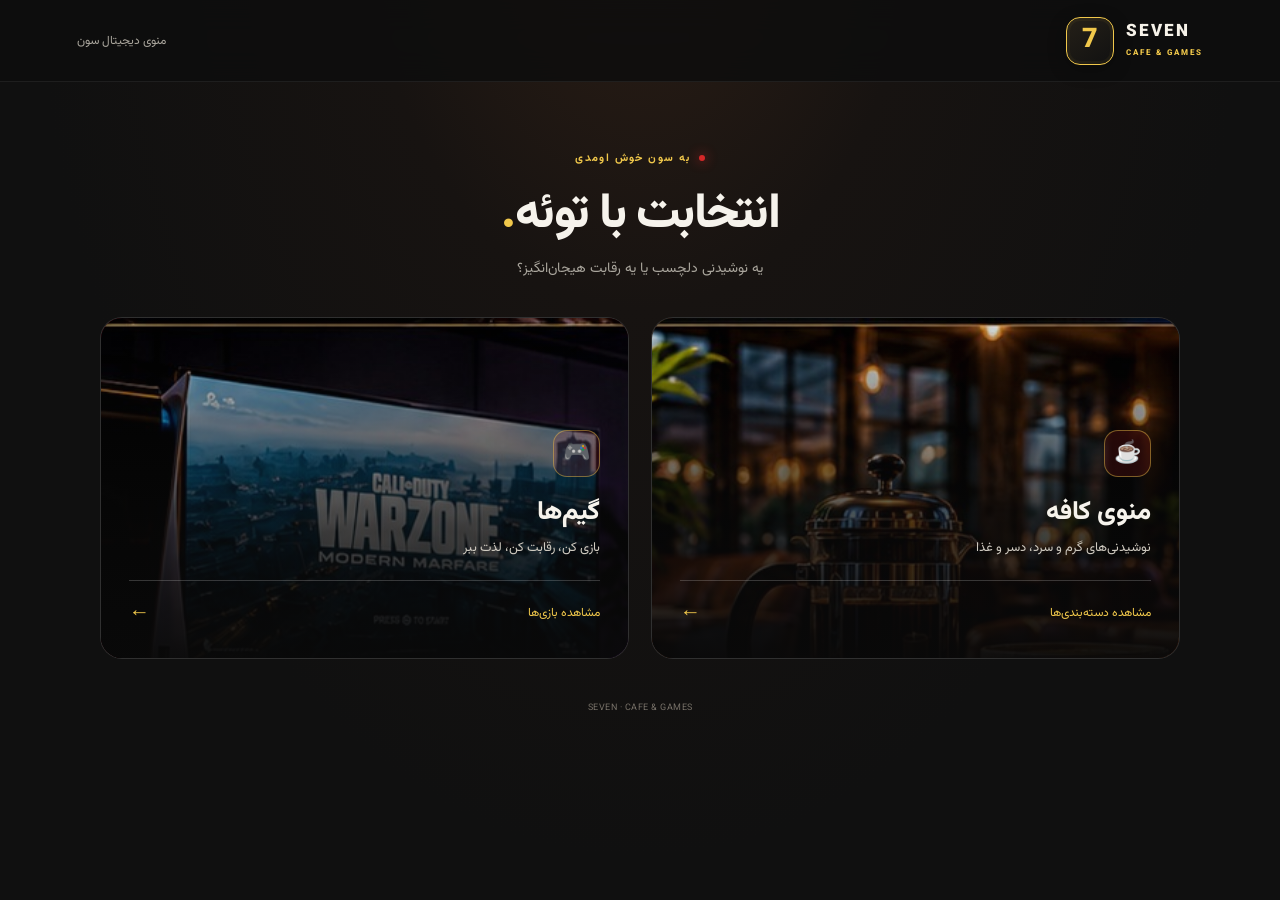
==== commit 9d3df4f0: "Add files via upload" ====
--- a/index.html
+++ b/index.html
@@ -29,6 +29,7 @@
     <div class="switch-row"><button class="back-button" onclick="backToCategories()">→ بازگشت به منو</button><button class="switch-button" id="switchItems" onclick="switchSection()">گیم‌ها</button></div>
     <div class="section-heading"><span class="eyebrow" id="itemsEyebrow">SEVEN MENU</span><h1 id="itemsTitle">محصولات<span>.</span></h1><p id="itemsDescription">موارد این دسته</p></div>
     <div id="hourPicker" class="game-config hidden"><h2>انتخاب امکانات بازی</h2><p class="sub">ابتدا گزینه موردنظر و سپس مدت زمان را انتخاب کن؛ قیمت نهایی در پایان نمایش داده می‌شود.</p><div id="controllerChoice" class="choice-group"><span id="controllerLabel" class="choice-label">۱. تعداد دسته</span><div id="controllerButtons" class="choice-buttons"></div></div><div class="choice-group"><span class="choice-label">۲. مدت زمان بازی</span><div id="hourButtons" class="choice-buttons"></div></div><div id="priceResult" class="final-price hidden"><span>قیمت نهایی</span><strong id="finalPriceValue">—</strong></div></div>
+    <div id="espressoPicker" class="espresso-picker hidden"></div>
     <div id="productGrid" class="product-grid"></div>
     <div id="emptyState" class="empty-state"><span class="empty-icon">✦</span><h2>هنوز موردی ثبت نشده</h2><p>مدیر می‌تواند از بخش مدیریت، محصول و قیمت اضافه کند.</p></div>
   </section>
@@ -44,6 +45,14 @@
           <label>بخش<select id="itemSection"><option value="cafe">منوی کافه</option><option value="games">گیم‌ها</option></select></label>
           <label>دسته<select id="itemCategory"></select></label>
           <label>نام محصول / بازی<input id="itemName" required placeholder="مثلاً قهوه یا PS5"></label>
+          <div id="espressoFields" class="full espresso-admin-fields hidden">
+            <strong>تنظیمات اسپرسو</strong>
+            <div class="form-grid espresso-admin-grid">
+              <label>نوع سرو<select id="espressoSize"><option value="single">تک</option><option value="double">دوبل</option></select></label>
+              <label>ترکیب قهوه<select id="espressoBlend"><option value="80/20">80/20</option><option value="70/30">70/30</option><option value="90/10">90/10</option><option value="50/50">50/50</option><option value="100">100</option></select></label>
+            </div>
+            <small>برای هر ترکیب و نوع سرو، یک مورد جدا ثبت کن و قیمت و عکس آن را وارد کن.</small>
+          </div>
           <label>قیمت پایه (تومان)<input id="itemPrice" type="number" min="0" placeholder="مثلاً 150000"></label>
           <label class="full image-url-field">آدرس عکس (URL)<input id="itemImage" type="url" placeholder="https://example.com/photo.jpg"><small>اگر لینک عکس داری، اینجا وارد کن؛ یا از دستگاه انتخابش کن.</small></label>
           <div class="full upload-card" id="imageUploadCard">
--- a/css/style.css
+++ b/css/style.css
@@ -38,3 +38,30 @@
 .cafe-image{background-color:#352116;background-image:url("../assets/images/cafe-real.jpg"),linear-gradient(135deg,#52331f,#0b0b0b);background-size:cover;background-position:center}
 
 .games-image{background-color:#260b10;background-image:url("../assets/images/games-real.jpg"),linear-gradient(135deg,#5a1018,#0b0b0b);background-size:cover;background-position:center}
+
+
+/* V10: consistent SEVEN brand and category icon system */
+.brand{display:flex;align-items:center;gap:12px;text-decoration:none;color:inherit;direction:ltr;flex-shrink:0}
+.brand-mark{width:48px;height:48px;display:grid;place-items:center;border:1.5px solid #f1c84b;border-radius:14px;background:linear-gradient(145deg,#252018,#111);color:#f1c84b;font-size:27px;font-weight:900;line-height:1;box-shadow:inset 0 0 0 3px #f1c84b0c,0 5px 18px #0004}
+.brand-copy{display:flex;flex-direction:column;align-items:flex-start;gap:2px;line-height:1.1}
+.brand-copy strong{font-size:17px;font-weight:900;letter-spacing:2px;color:#f6f2e9}
+.brand-copy small{font-size:8px;letter-spacing:2px;font-weight:800;color:#f1c84b}
+.category-symbol{width:58px;height:58px;flex:0 0 58px;display:grid;place-items:center;border-radius:16px;border:1px solid #f1c84b55;background:linear-gradient(145deg,#30231a,#191515);font-size:27px;line-height:1;box-shadow:inset 0 1px 0 #ffffff0d,0 6px 16px #0003}
+.category-card{display:flex;align-items:center;gap:15px;text-align:right;direction:rtl;overflow:hidden}
+.category-copy{min-width:0;flex:1}
+.category-copy strong{color:#f5f0e7;font-weight:800}
+.category-copy small{line-height:1.8}
+.category-arrow{flex:0 0 34px;align-self:center}
+.main-card .card-image{background-repeat:no-repeat;background-size:cover;background-position:center}
+.navbar .brand-mark{flex:0 0 48px}
+.footer{letter-spacing:.5px}
+@media(max-width:650px){.brand-mark{width:42px;height:42px;flex-basis:42px;font-size:24px}.brand-copy strong{font-size:15px}.category-symbol{width:50px;height:50px;flex-basis:50px;font-size:24px}.category-card{gap:11px}}
+
+
+/* Espresso hierarchy V11 */
+.espresso-picker{margin:14px 0 22px;padding:20px;border:1px solid #f1c84b45;border-radius:18px;background:linear-gradient(135deg,#211b17,#141414);box-shadow:0 16px 40px #0003}
+.espresso-head{display:flex;align-items:center;gap:13px;margin-bottom:17px}.espresso-icon,.espresso-card-icon{width:48px;height:48px;display:grid;place-items:center;border:1px solid #f1c84b66;border-radius:14px;background:#f1c84b12;font-size:25px}.espresso-head h2{margin:0;font-size:18px}.espresso-head p{margin:4px 0 0;color:var(--muted);font-size:12px}
+.espresso-options{display:grid;grid-template-columns:repeat(auto-fit,minmax(135px,1fr));gap:10px}.espresso-option{position:relative;display:flex;flex-direction:column;align-items:flex-start;gap:6px;min-height:90px;padding:15px;border-radius:14px;border:1px solid #ffffff1d;background:linear-gradient(135deg,#242424,#171717);color:var(--text);text-align:right;transition:.18s}.espresso-option:hover{border-color:#f1c84b;transform:translateY(-2px);background:linear-gradient(135deg,#2a2116,#191919)}.espresso-option strong{font-size:17px;color:var(--yellow)}.espresso-option small{font-size:11px;color:var(--muted)}.espresso-option span{position:absolute;left:13px;top:30px;color:var(--yellow)}
+.espresso-category-card{width:100%;display:flex;align-items:center;gap:14px;text-align:right;padding:16px;margin-bottom:14px;border-radius:16px;border:1px solid #f1c84b55;background:linear-gradient(120deg,#2b2116,#171717 70%);color:var(--text)}.espresso-category-card>span:nth-child(2){display:flex;flex-direction:column;gap:5px;flex:1}.espresso-category-card strong{font-size:16px}.espresso-category-card small{font-size:12px;color:var(--muted)}.espresso-category-card:hover{border-color:var(--yellow)}.espresso-back{padding:10px 14px;border-radius:10px;border:1px solid #ffffff24;background:#222;color:var(--text)}
+.espresso-admin-fields{padding:15px;border:1px solid #f1c84b45;border-radius:14px;background:#f1c84b08}.espresso-admin-fields>strong{display:block;color:var(--yellow);margin-bottom:10px}.espresso-admin-grid{grid-template-columns:repeat(2,minmax(0,1fr));margin-bottom:8px}.espresso-admin-fields small{color:var(--muted);font-size:11px;line-height:1.8}
+@media(max-width:600px){.espresso-picker{padding:14px}.espresso-options{grid-template-columns:repeat(2,minmax(0,1fr))}.espresso-admin-grid{grid-template-columns:1fr}}
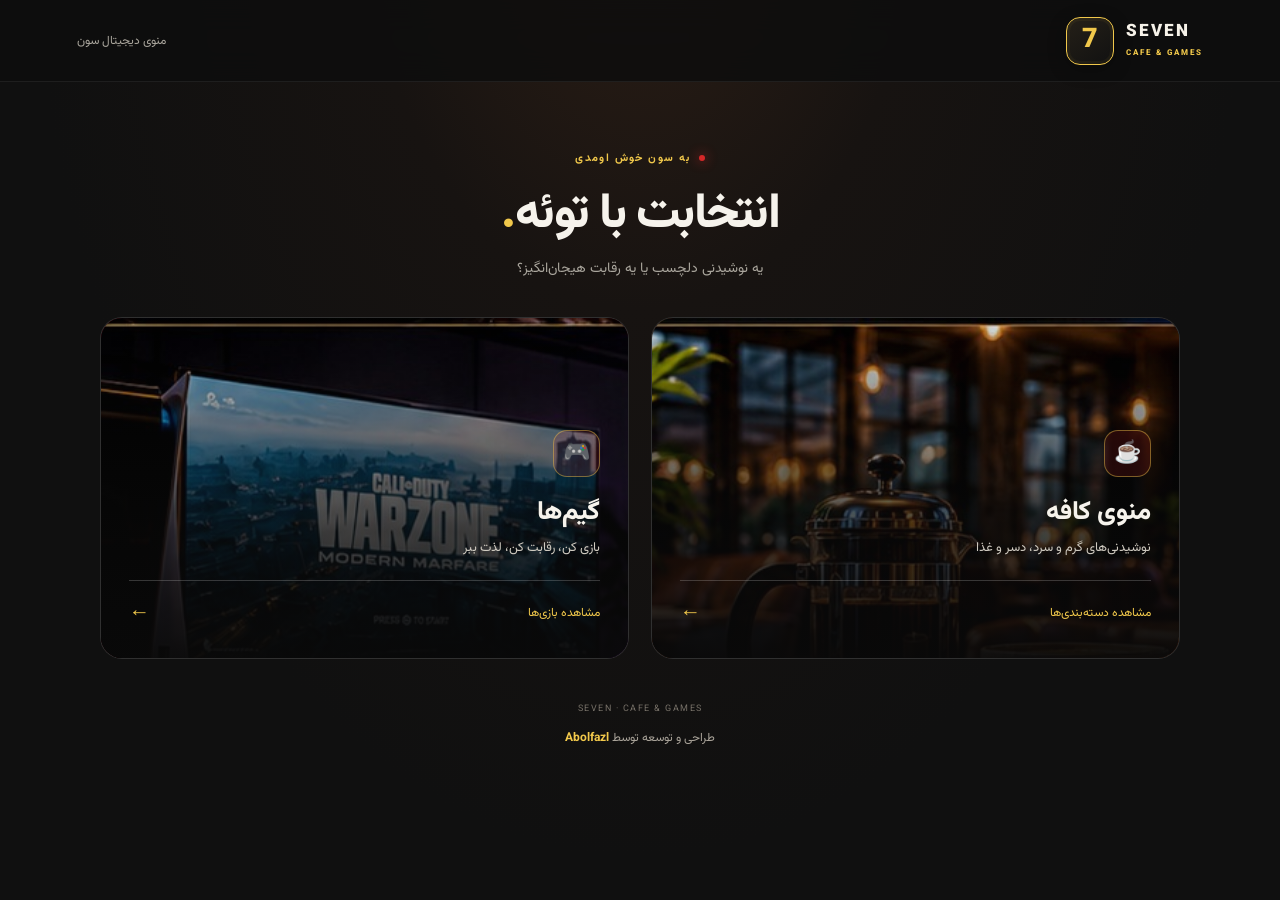
==== commit c2249c76: "Add files via upload" ====
--- a/index.html
+++ b/index.html
@@ -18,12 +18,12 @@
     <div class="main-cards">
       <button class="main-card" onclick="openSection('cafe')"><span class="card-image cafe-image"></span><span class="card-shade"></span><span class="card-content"><span class="card-icon">☕</span><span class="card-title">منوی کافه</span><span class="card-description">نوشیدنی‌های گرم و سرد، دسر و غذا</span><span class="card-action">مشاهده دسته‌بندی‌ها <b>←</b></span></span></button>
       <button class="main-card" onclick="openSection('games')"><span class="card-image games-image"></span><span class="card-shade"></span><span class="card-content"><span class="card-icon">🎮</span><span class="card-title">گیم‌ها</span><span class="card-description">بازی کن، رقابت کن، لذت ببر</span><span class="card-action">مشاهده بازی‌ها <b>←</b></span></span></button>
-    </div><footer class="footer">SEVEN · CAFE & GAMES</footer>
+    </div><footer class="footer"><span class="footer-brand">SEVEN · CAFE &amp; GAMES</span><span class="footer-credit">طراحی و توسعه توسط <a href="https://abolfazlwebsite.ir/" target="_blank" rel="noopener noreferrer">Abolfazl</a></span></footer>
   </section>
   <section id="categoryView" class="view">
     <div class="switch-row"><button class="back-button" onclick="showHome()">→ بازگشت به منو</button><button class="switch-button" id="switchSection" onclick="switchSection()">گیم‌ها</button></div>
     <div class="section-heading"><span class="eyebrow" id="sectionEyebrow">SEVEN MENU</span><h1 id="sectionTitle">منوی کافه<span>.</span></h1><p id="sectionDescription">دسته موردنظرت رو انتخاب کن.</p></div>
-    <div id="categoryGrid" class="category-grid"></div><footer class="footer">SEVEN · CAFE & GAMES</footer>
+    <div id="categoryGrid" class="category-grid"></div><footer class="footer"><span class="footer-brand">SEVEN · CAFE &amp; GAMES</span><span class="footer-credit">طراحی و توسعه توسط <a href="https://abolfazlwebsite.ir/" target="_blank" rel="noopener noreferrer">Abolfazl</a></span></footer>
   </section>
   <section id="itemsView" class="view">
     <div class="switch-row"><button class="back-button" onclick="backToCategories()">→ بازگشت به منو</button><button class="switch-button" id="switchItems" onclick="switchSection()">گیم‌ها</button></div>
--- a/css/style.css
+++ b/css/style.css
@@ -65,3 +65,6 @@
 .espresso-category-card{width:100%;display:flex;align-items:center;gap:14px;text-align:right;padding:16px;margin-bottom:14px;border-radius:16px;border:1px solid #f1c84b55;background:linear-gradient(120deg,#2b2116,#171717 70%);color:var(--text)}.espresso-category-card>span:nth-child(2){display:flex;flex-direction:column;gap:5px;flex:1}.espresso-category-card strong{font-size:16px}.espresso-category-card small{font-size:12px;color:var(--muted)}.espresso-category-card:hover{border-color:var(--yellow)}.espresso-back{padding:10px 14px;border-radius:10px;border:1px solid #ffffff24;background:#222;color:var(--text)}
 .espresso-admin-fields{padding:15px;border:1px solid #f1c84b45;border-radius:14px;background:#f1c84b08}.espresso-admin-fields>strong{display:block;color:var(--yellow);margin-bottom:10px}.espresso-admin-grid{grid-template-columns:repeat(2,minmax(0,1fr));margin-bottom:8px}.espresso-admin-fields small{color:var(--muted);font-size:11px;line-height:1.8}
 @media(max-width:600px){.espresso-picker{padding:14px}.espresso-options{grid-template-columns:repeat(2,minmax(0,1fr))}.espresso-admin-grid{grid-template-columns:1fr}}
+
+/* V12 footer credit */
+.footer{display:flex;flex-direction:column;align-items:center;justify-content:center;gap:9px;letter-spacing:.5px;line-height:1.9}.footer-brand{font-size:9px;letter-spacing:1.5px;color:#777168}.footer-credit{font-size:12px;letter-spacing:0;color:#aaa49a}.footer-credit a{color:#f1c84b;text-decoration:none;font-weight:700;transition:color .2s,text-shadow .2s}.footer-credit a:hover{color:#fff;text-shadow:0 0 14px #f1c84b66;text-decoration:underline}
